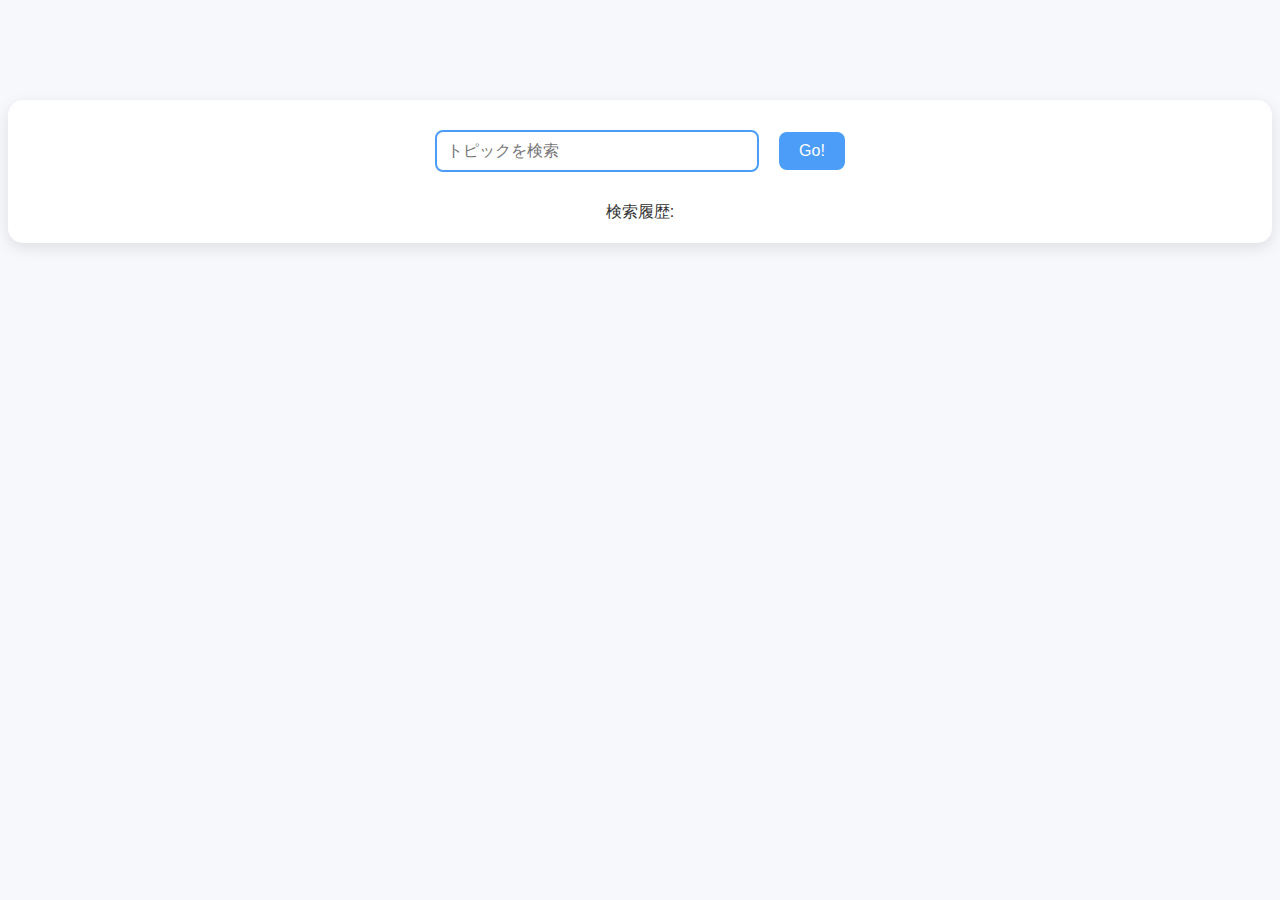
==== index.html @ bf5e3b4c "Update index.html" ====
<!-- index.html -->

<!DOCTYPE html>
<html lang="ja">
<head>
  <meta charset="UTF-8">
  <meta name="viewport" content="width=device-width, initial-scale=1.0">
  <link rel="stylesheet" type="text/css" href="style.css">
  <title>学習サーチ</title>
</head>
<body>
  <div class="search-container">
  <div class="input-container">
    <select id="site-selection" multiple>
  <option value="all">全サイト横断検索</option>
  <option value="asahi.com">Asahi</option>
  <option value="yomiuri.co.jp">Yomiuri</option>
  <!-- ...他のオプションもここに追加 -->
</select>

    </select>
    <input type="text" id="search-input" placeholder="トピックを検索">
    <button id="search-button">Go!</button>
  
  </div>
  <div id="search-history">検索履歴: </div>
</div>

    
  <script src="script.js"></script>
</body>
</html>
---- style.css ----
body {
  
  font-family: 'Poppins', sans-serif;
  background-color: #F7F8FC;
  color: #333;

}

h1 {
  text-align: center;
  margin-bottom: 20px;
  color: #4B9DF8;
}

.search-container {
  display: flex;
  align-items: center;
  flex-direction: column;
  justify-content: center;
  margin-top: 100px;
  background-color: #ffffff;
  padding: 20px;
  border-radius: 15px;
  box-shadow: 0 5px 15px rgba(0, 0, 0, 0.1);
}

.input-container {
  display: flex;
  align-items: center;
}

#site-selection {
  display: none; 
  /* appearance: none;
  outline: none;
  border: 1px solid #aaa;
  border-radius: 8px;
  padding: 10px;
  width: 200px;
  font-size: 16px;
  margin: 10px;
  background-color: #ffffff;
  background-image:
    linear-gradient(45deg, transparent 50%, #000 50%),
    linear-gradient(135deg, #000 50%, transparent 50%),
    linear-gradient(to right, #ccc, #ccc);
  background-position:
    calc(100% - 20px) calc(1em + 2px),
    calc(100% - 15px) calc(1em + 2px),
    calc(100% - 2.5em) 2.5em;
  background-size:
    5px 5px,
    5px 5px,
    1px 1.5em;
  background-repeat: no-repeat;*/
}

#site-selection:hover {
  border-color: #777;
}

#site-selection[multiple] {
  background-image: none;
}

#site-selection:focus-visible {
  box-shadow: 0 0 0 3px #a6c8ff;
  border-color: #007bff;
}

#site-selection:focus:not(:focus-visible) {
  box-shadow: none;
}

#search-input {
  padding: 10px;
  width: 300px;
  font-size: 16px;
  border: 2px solid #4B9DF8;
  border-radius: 8px;
  margin: 10px;
}

#search-button {
    background-color: #4B9DF8;
    color: white;
    padding: 10px 20px;
    font-size: 16px;
    border: none;
    border-radius: 8px;
    cursor: pointer;
    transition: background-color 0.3s;
    margin: 10px;
}

#search-button:hover {
    background-color: #357ABD;
}

#search-history {
  width: 100%;
  text-align: center;
  margin-top: 20px;
}

/* タブレット向けのスタイル */
@media only screen and (min-width: 601px) and (max-width: 1024px) {
    .search-container {
        width: 70%;
        margin: 50px auto;
    }

    #search-input {
        width: 80%;
    }
}

/* スマホ向けのスタイル */
@media only screen and (max-width: 600px) {
    .search-container {
        width: 90%;
        margin: 20px auto;
        flex-direction: column;
    }

    .input-container {
        flex-direction: column;
    }

    #site-selection, #search-input, #search-button {
        margin: 5px 0;
    }

    #search-input {
        width: 100%;
    }
}
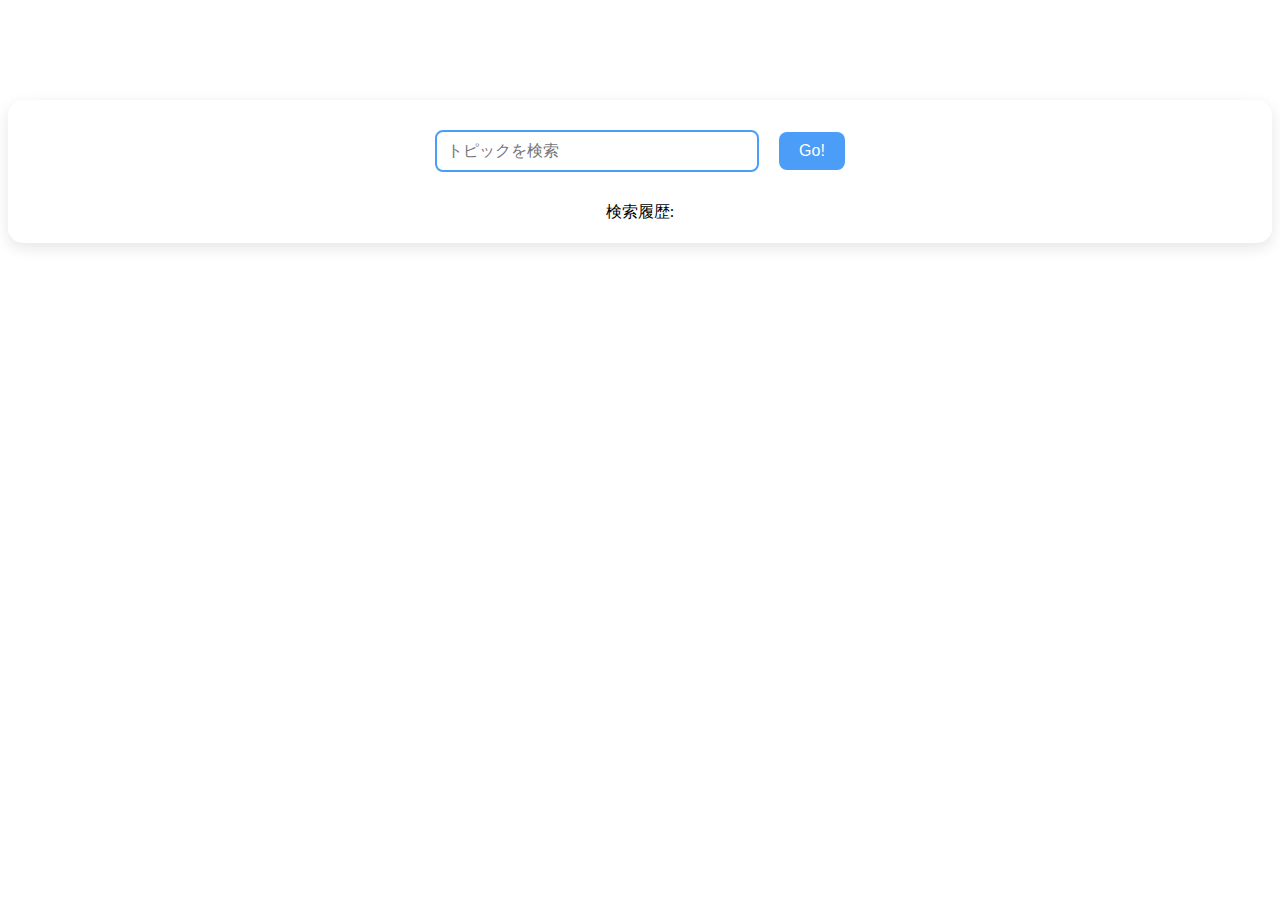
==== commit 32e2189d: "Update index.html" ====
--- a/index.html
+++ b/index.html
@@ -11,11 +11,86 @@
 <body>
   <div class="search-container">
   <div class="input-container">
+  
     <select id="site-selection" multiple>
-  <option value="all">全サイト横断検索</option>
-  <option value="asahi.com">Asahi</option>
-  <option value="yomiuri.co.jp">Yomiuri</option>
-  <!-- ...他のオプションもここに追加 -->
+    
+     <option value="all">全サイト横断検索</option>
+      
+      <option value="asahi.com">Asahi</option>
+      <option value="yomiuri.co.jp">Yomiuri</option>
+      <option value="manabu.asahi.com">manabu.asahi.com</option>
+      <option value="medical.nikkeibp.co.jp">medical.nikkeibp.co.jp</option>
+      <option value="catalyst-for-edu.org">catalyst-for-edu.org</option>
+      <option value="procurri.jp">procurri.jp</option>
+      <option value="www.manabinoba.com">www.manabinoba.com</option>
+      <option value="www.nits.go.jp">www.nits.go.jp</option>
+      <option value="edupedia.jp">edupedia.jp</option>
+      <option value="www.fukushishimbun.co.jp">www.fukushishimbun.co.jp</option>
+      <option value="fukushi.tv">fukushi.tv</option>
+      <option value="ysmedia.jp">ysmedia.jp</option>
+      <option value="goukaku-suppli.com">goukaku-suppli.com</option>
+      <option value="kyoiku.yomiuri.co.jp">kyoiku.yomiuri.co.jp</option>
+      <option value="benesse.jp">benesse.jp</option>
+      <option value="www.meiji.net">www.meiji.net</option>
+      <option value="www.ohrde.or.jp">www.ohrde.or.jp</option>
+      <option value="www.softbank.jp">www.softbank.jp</option>
+      <option value="edtechzine.jp">edtechzine.jp</option>
+      <option value="prtimes.jp">prtimes.jp</option>
+      <option value="www.sentankyo.jp">www.sentankyo.jp</option>
+      <option value="www.bbc.com">www.bbc.com</option>
+      <option value="toyokeizai.net">toyokeizai.net</option>
+      <option value="news.livedoor.com">news.livedoor.com</option>
+      <option value="book.jiji.com">book.jiji.com</option>
+      <option value="ten.tokyo-shoseki.co.jp">ten.tokyo-shoseki.co.jp</option>
+      <option value="gyutte.jp">gyutte.jp</option>
+      <option value="reseed.resemom.jp">reseed.resemom.jp</option>
+      <option value="www.sankei.com">www.sankei.com</option>
+      <option value="enfant.living.jp">enfant.living.jp</option>
+      <option value="ict-enews.net">ict-enews.net</option>
+      <option value="www.nhk.or.jp">www.nhk.or.jp</option>
+      <option value="www.nikkei.com">www.nikkei.com</option>
+      <option value="www.mamatas.net">www.mamatas.net</option>
+      <option value="www.47news.jp">www.47news.jp</option>
+      <option value="st.benesse.ne.jp">st.benesse.ne.jp</option>
+      <option value="mainichi.jp">mainichi.jp</option>
+      <option value="www.youtube.com">www.youtube.com</option>
+      <option value="www.babycome.ne.jp">www.babycome.ne.jp</option>
+      <option value="mamanoko.jp">mamanoko.jp</option>
+      <option value="select.mamastar.jp">select.mamastar.jp</option>
+      <option value="www.kknews.co.jp">www.kknews.co.jp</option>
+      <option value="gaxi.jp">gaxi.jp</option>
+      <option value="woman.mynavi.jp">woman.mynavi.jp</option>
+      <option value="style.ehonnavi.net">style.ehonnavi.net</option>
+      <option value="baby-calendar.jp">baby-calendar.jp</option>
+      <option value="kidsna.com">kidsna.com</option>
+      <option value="conobie.jp">conobie.jp</option>
+      <option value="h-navi.jp">h-navi.jp</option>
+      <option value="j-depo.com">j-depo.com</option>
+      <option value="feature.cozre.jp">feature.cozre.jp</option>
+      <option value="hugkum.sho.jp">hugkum.sho.jp</option>
+      <option value="www.huffingtonpost.jp">www.huffingtonpost.jp</option>
+      <option value="ure.pia.co.jp">ure.pia.co.jp</option>
+      <option value="www.asahi.com">www.asahi.com</option>
+      <option value="kyoiku.sho.jp">kyoiku.sho.jp</option>
+      <option value="juken-mikata.net">juken-mikata.net</option>
+      <option value="mamari.jp">mamari.jp</option>
+      <option value="www.sensei-no-gakkou.com">www.sensei-no-gakkou.com</option>
+      <option value="megaphone.school-voice-pj.org">megaphone.school-voice-pj.org</option>
+      <option value="www.inter-edu.com">www.inter-edu.com</option>
+      <option value="jobrainbow.jp">jobrainbow.jp</option>
+      <option value="sdgs.media">sdgs.media</option>
+      <option value="www.fnn.jp">www.fnn.jp</option>
+      <option value="meiiku.com">meiiku.com</option>
+      <option value="www.yomiuri.co.jp">www.yomiuri.co.jp</option>
+      <option value="www.asahi.com">www.asahi.com</option>
+      <option value="www.kyobun.co.jp">www.kyobun.co.jp</option>
+      <option value="edujump.net">edujump.net</option>
+      <option value="www.ikuhaku.com">www.ikuhaku.com</option>
+      <option value="www.kyoiku-press.co.jp">www.kyoiku-press.co.jp</option>
+      <option value="imakosochihou.com">imakosochihou.com</option>
+
+      <!-- ...他のオプションもここに追加 -->
+      
 </select>
 
     </select>
--- a/style.css
+++ b/style.css
@@ -1,3 +1,5 @@
+<!-- style.css -->
+
 body {
   
   font-family: 'Poppins', sans-serif;
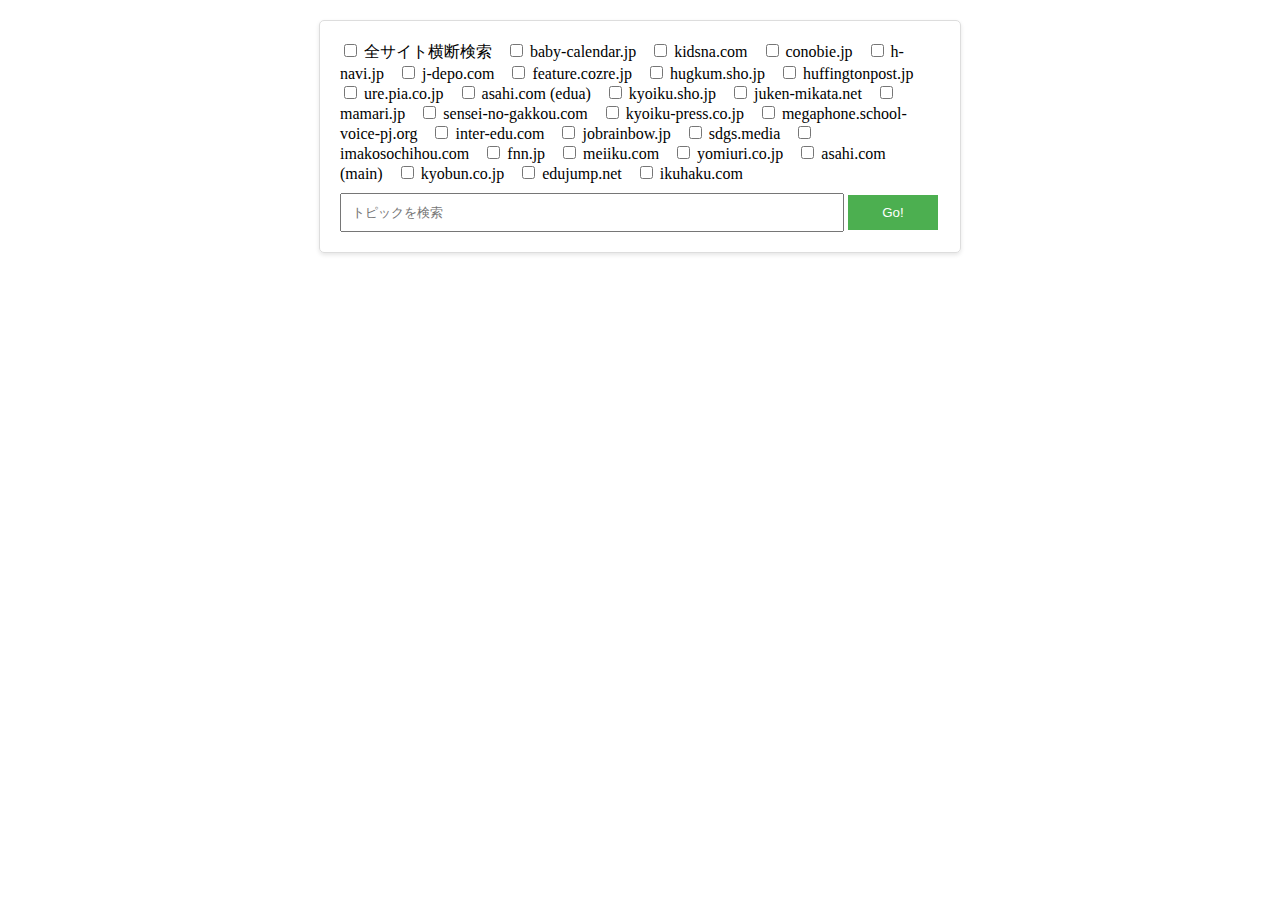
==== commit 929e134a: "Update index.html" ====
--- a/index.html
+++ b/index.html
@@ -1,107 +1,140 @@
-<!-- index.html -->
-
 <!DOCTYPE html>
 <html lang="ja">
 <head>
-  <meta charset="UTF-8">
-  <meta name="viewport" content="width=device-width, initial-scale=1.0">
-  <link rel="stylesheet" type="text/css" href="style.css">
-  <title>学習サーチ</title>
+    <meta charset="UTF-8">
+    <meta name="viewport" content="width=device-width, initial-scale=1.0">
+    <title>サイト横断検索フォーム</title>
+    <style>
+        .input-container {
+            width: 100%;
+            max-width: 600px;
+            margin: 20px auto;
+            padding: 20px;
+            border: 1px solid #ddd;
+            border-radius: 5px;
+            box-shadow: 0 2px 4px rgba(0, 0, 0, 0.1);
+        }
+
+        #checkboxes-container label {
+            margin-right: 10px;
+        }
+
+        #search-input {
+            width: 80%;
+            padding: 10px;
+            margin-top: 10px;
+        }
+
+        #search-button {
+            width: 15%;
+            padding: 10px 15px;
+            margin-top: 10px;
+            background-color: #4CAF50;
+            border: none;
+            color: white;
+            cursor: pointer;
+        }
+
+        #search-button:hover {
+            background-color: #45a049;
+        }
+    </style>
 </head>
 <body>
-  <div class="search-container">
-  <div class="input-container">
-  
-    <select id="site-selection" multiple>
-    
-     <option value="all">全サイト横断検索</option>
-      
-      <option value="asahi.com">Asahi</option>
-      <option value="yomiuri.co.jp">Yomiuri</option>
-      <option value="manabu.asahi.com">manabu.asahi.com</option>
-      <option value="medical.nikkeibp.co.jp">medical.nikkeibp.co.jp</option>
-      <option value="catalyst-for-edu.org">catalyst-for-edu.org</option>
-      <option value="procurri.jp">procurri.jp</option>
-      <option value="www.manabinoba.com">www.manabinoba.com</option>
-      <option value="www.nits.go.jp">www.nits.go.jp</option>
-      <option value="edupedia.jp">edupedia.jp</option>
-      <option value="www.fukushishimbun.co.jp">www.fukushishimbun.co.jp</option>
-      <option value="fukushi.tv">fukushi.tv</option>
-      <option value="ysmedia.jp">ysmedia.jp</option>
-      <option value="goukaku-suppli.com">goukaku-suppli.com</option>
-      <option value="kyoiku.yomiuri.co.jp">kyoiku.yomiuri.co.jp</option>
-      <option value="benesse.jp">benesse.jp</option>
-      <option value="www.meiji.net">www.meiji.net</option>
-      <option value="www.ohrde.or.jp">www.ohrde.or.jp</option>
-      <option value="www.softbank.jp">www.softbank.jp</option>
-      <option value="edtechzine.jp">edtechzine.jp</option>
-      <option value="prtimes.jp">prtimes.jp</option>
-      <option value="www.sentankyo.jp">www.sentankyo.jp</option>
-      <option value="www.bbc.com">www.bbc.com</option>
-      <option value="toyokeizai.net">toyokeizai.net</option>
-      <option value="news.livedoor.com">news.livedoor.com</option>
-      <option value="book.jiji.com">book.jiji.com</option>
-      <option value="ten.tokyo-shoseki.co.jp">ten.tokyo-shoseki.co.jp</option>
-      <option value="gyutte.jp">gyutte.jp</option>
-      <option value="reseed.resemom.jp">reseed.resemom.jp</option>
-      <option value="www.sankei.com">www.sankei.com</option>
-      <option value="enfant.living.jp">enfant.living.jp</option>
-      <option value="ict-enews.net">ict-enews.net</option>
-      <option value="www.nhk.or.jp">www.nhk.or.jp</option>
-      <option value="www.nikkei.com">www.nikkei.com</option>
-      <option value="www.mamatas.net">www.mamatas.net</option>
-      <option value="www.47news.jp">www.47news.jp</option>
-      <option value="st.benesse.ne.jp">st.benesse.ne.jp</option>
-      <option value="mainichi.jp">mainichi.jp</option>
-      <option value="www.youtube.com">www.youtube.com</option>
-      <option value="www.babycome.ne.jp">www.babycome.ne.jp</option>
-      <option value="mamanoko.jp">mamanoko.jp</option>
-      <option value="select.mamastar.jp">select.mamastar.jp</option>
-      <option value="www.kknews.co.jp">www.kknews.co.jp</option>
-      <option value="gaxi.jp">gaxi.jp</option>
-      <option value="woman.mynavi.jp">woman.mynavi.jp</option>
-      <option value="style.ehonnavi.net">style.ehonnavi.net</option>
-      <option value="baby-calendar.jp">baby-calendar.jp</option>
-      <option value="kidsna.com">kidsna.com</option>
-      <option value="conobie.jp">conobie.jp</option>
-      <option value="h-navi.jp">h-navi.jp</option>
-      <option value="j-depo.com">j-depo.com</option>
-      <option value="feature.cozre.jp">feature.cozre.jp</option>
-      <option value="hugkum.sho.jp">hugkum.sho.jp</option>
-      <option value="www.huffingtonpost.jp">www.huffingtonpost.jp</option>
-      <option value="ure.pia.co.jp">ure.pia.co.jp</option>
-      <option value="www.asahi.com">www.asahi.com</option>
-      <option value="kyoiku.sho.jp">kyoiku.sho.jp</option>
-      <option value="juken-mikata.net">juken-mikata.net</option>
-      <option value="mamari.jp">mamari.jp</option>
-      <option value="www.sensei-no-gakkou.com">www.sensei-no-gakkou.com</option>
-      <option value="megaphone.school-voice-pj.org">megaphone.school-voice-pj.org</option>
-      <option value="www.inter-edu.com">www.inter-edu.com</option>
-      <option value="jobrainbow.jp">jobrainbow.jp</option>
-      <option value="sdgs.media">sdgs.media</option>
-      <option value="www.fnn.jp">www.fnn.jp</option>
-      <option value="meiiku.com">meiiku.com</option>
-      <option value="www.yomiuri.co.jp">www.yomiuri.co.jp</option>
-      <option value="www.asahi.com">www.asahi.com</option>
-      <option value="www.kyobun.co.jp">www.kyobun.co.jp</option>
-      <option value="edujump.net">edujump.net</option>
-      <option value="www.ikuhaku.com">www.ikuhaku.com</option>
-      <option value="www.kyoiku-press.co.jp">www.kyoiku-press.co.jp</option>
-      <option value="imakosochihou.com">imakosochihou.com</option>
+    <div class="input-container">
+    <div id="checkboxes-container">
+        <input type="checkbox" id="all-sites" name="all-sites" value="all">
+        <label for="all-sites">全サイト横断検索</label>
 
-      <!-- ...他のオプションもここに追加 -->
-      
-</select>
+        <input type="checkbox" id="baby-calendar.jp" name="baby-calendar.jp" value="https://baby-calendar.jp/smilenews/all">
+        <label for="baby-calendar.jp">baby-calendar.jp</label>
 
-    </select>
+        <input type="checkbox" id="kidsna.com" name="kidsna.com" value="https://kidsna.com/magazine">
+        <label for="kidsna.com">kidsna.com</label>
+
+        <input type="checkbox" id="conobie.jp" name="conobie.jp" value="https://conobie.jp/">
+        <label for="conobie.jp">conobie.jp</label>
+
+        <input type="checkbox" id="h-navi.jp" name="h-navi.jp" value="https://h-navi.jp/">
+        <label for="h-navi.jp">h-navi.jp</label>
+
+        <input type="checkbox" id="j-depo.com" name="j-depo.com" value="https://j-depo.com/hoiku/news/">
+        <label for="j-depo.com">j-depo.com</label>
+
+        <input type="checkbox" id="feature.cozre.jp" name="feature.cozre.jp" value="https://feature.cozre.jp/">
+        <label for="feature.cozre.jp">feature.cozre.jp</label>
+
+        <input type="checkbox" id="hugkum.sho.jp" name="hugkum.sho.jp" value="https://hugkum.sho.jp/">
+        <label for="hugkum.sho.jp">hugkum.sho.jp</label>
+
+        <input type="checkbox" id="huffingtonpost.jp" name="huffingtonpost.jp" value="https://www.huffingtonpost.jp/">
+        <label for="huffingtonpost.jp">huffingtonpost.jp</label>
+
+        <input type="checkbox" id="ure.pia.co.jp" name="ure.pia.co.jp" value="https://ure.pia.co.jp/list/media?c=hapimama">
+        <label for="ure.pia.co.jp">ure.pia.co.jp</label>
+              
+        <input type="checkbox" id="asahi.com-edua" name="asahi.com-edua" value="https://www.asahi.com/edua/">
+        <label for="asahi.com-edua">asahi.com (edua)</label>
+
+        <input type="checkbox" id="kyoiku.sho.jp" name="kyoiku.sho.jp" value="https://kyoiku.sho.jp/">
+        <label for="kyoiku.sho.jp">kyoiku.sho.jp</label>
+
+        <input type="checkbox" id="juken-mikata.net" name="juken-mikata.net" value="https://juken-mikata.net/">
+        <label for="juken-mikata.net">juken-mikata.net</label>
+
+        <input type="checkbox" id="mamari.jp" name="mamari.jp" value="https://mamari.jp/">
+        <label for="mamari.jp">mamari.jp</label>
+
+        <input type="checkbox" id="sensei-no-gakkou.com" name="sensei-no-gakkou.com" value="https://www.sensei-no-gakkou.com/">
+        <label for="sensei-no-gakkou.com">sensei-no-gakkou.com</label>
+
+        <input type="checkbox" id="kyoiku-press.co.jp" name="kyoiku-press.co.jp" value="http://www.kyoiku-press.co.jp/">
+        <label for="kyoiku-press.co.jp">kyoiku-press.co.jp</label>
+
+        <input type="checkbox" id="megaphone.school-voice-pj.org" name="megaphone.school-voice-pj.org" value="https://megaphone.school-voice-pj.org/">
+        <label for="megaphone.school-voice-pj.org">megaphone.school-voice-pj.org</label>
+
+        <input type="checkbox" id="inter-edu.com" name="inter-edu.com" value="https://www.inter-edu.com/">
+        <label for="inter-edu.com">inter-edu.com</label>
+
+        <input type="checkbox" id="jobrainbow.jp" name="jobrainbow.jp" value="https://jobrainbow.jp/">
+        <label for="jobrainbow.jp">jobrainbow.jp</label>
+
+        <input type="checkbox" id="sdgs.media" name="sdgs.media" value="https://sdgs.media/">
+        <label for="sdgs.media">sdgs.media</label>
+
+        <input type="checkbox" id="imakosochihou.com" name="imakosochihou.com" value="http://imakosochihou.com/">
+        <label for="imakosochihou.com">imakosochihou.com</label>
+
+        <input type="checkbox" id="fnn.jp" name="fnn.jp" value="https://www.fnn.jp/">
+        <label for="fnn.jp">fnn.jp</label>
+
+        <input type="checkbox" id="meiiku.com" name="meiiku.com" value="https://meiiku.com/">
+        <label for="meiiku.com">meiiku.com</label>
+
+        <input type="checkbox" id="yomiuri.co.jp" name="yomiuri.co.jp" value="https://www.yomiuri.co.jp/">
+        <label for="yomiuri.co.jp">yomiuri.co.jp</label>
+
+        <input type="checkbox" id="asahi.com-main" name="asahi.com-main" value="https://www.asahi.com/?iref=pc_gnavi">
+        <label for="asahi.com-main">asahi.com (main)</label>
+
+        <input type="checkbox" id="kyobun.co.jp" name="kyobun.co.jp" value="https://www.kyobun.co.jp/">
+        <label for="kyobun.co.jp">kyobun.co.jp</label>
+
+        <input type="checkbox" id="edujump.net" name="edujump.net" value="https://edujump.net/">
+        <label for="edujump.net">edujump.net</label>
+
+        <input type="checkbox" id="ikuhaku.com" name="ikuhaku.com" value="https://www.ikuhaku.com/">
+        <label for="ikuhaku.com">ikuhaku.com</label>
+        
+    </div>
     <input type="text" id="search-input" placeholder="トピックを検索">
     <button id="search-button">Go!</button>
-  
-  </div>
-  <div id="search-history">検索履歴: </div>
 </div>
 
-    
-  <script src="script.js"></script>
+    </div>
+    <script>
+        // JavaScriptを使って、例えば全サイト横断検索がチェックされた場合に、他のチェックボックスが選択解除されるような処理を追加することができます。
+    </script>
 </body>
 </html>
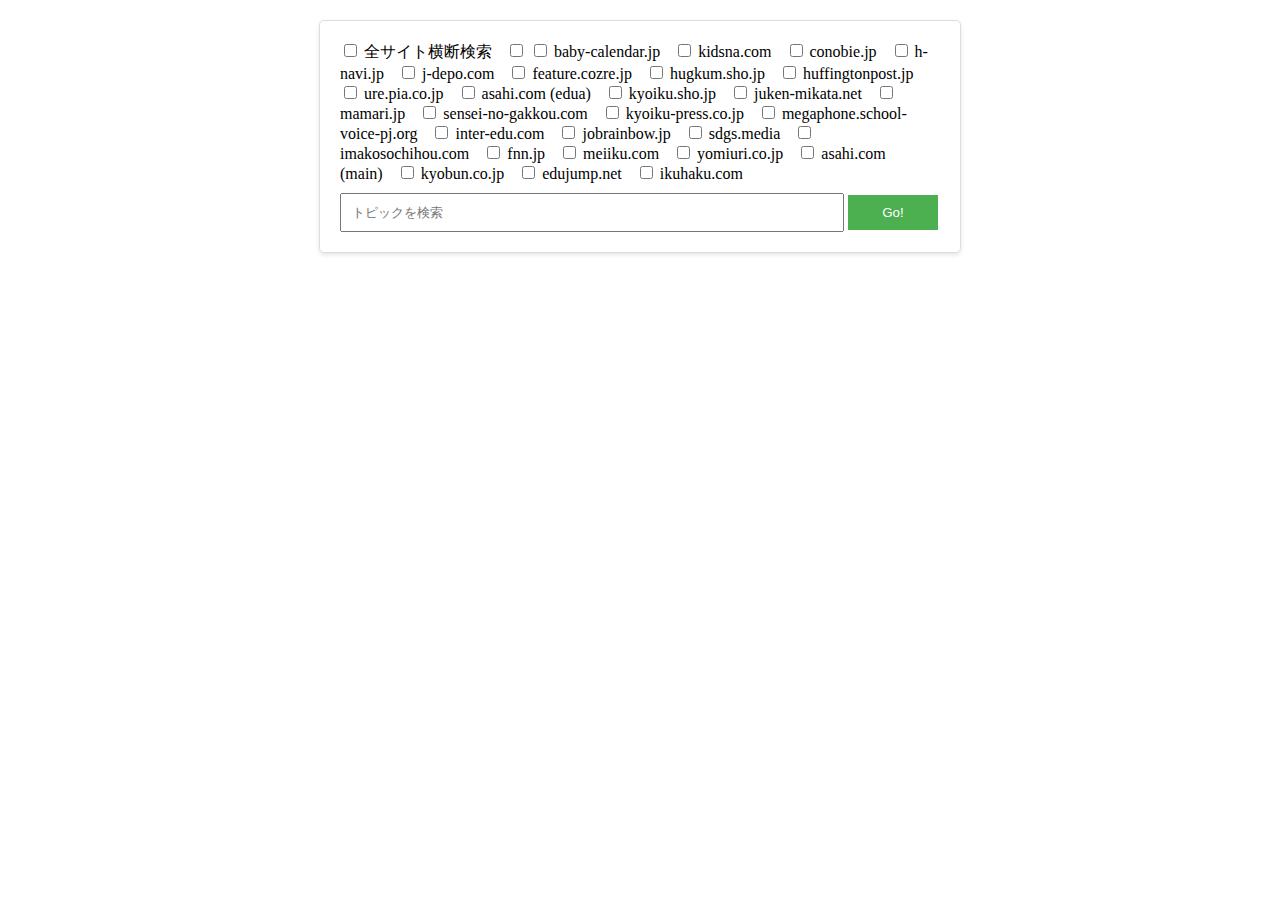
==== commit 396e77bc: "Update index.html" ====
--- a/index.html
+++ b/index.html
@@ -45,6 +45,10 @@
     <div id="checkboxes-container">
         <input type="checkbox" id="all-sites" name="all-sites" value="all">
         <label for="all-sites">全サイト横断検索</label>
+        
+        <input type="checkbox" id="all-sites" name="all-sites" value="all" onclick="deselectOthers()">
+<!-- その他のチェックボックス... -->
+
 
         <input type="checkbox" id="baby-calendar.jp" name="baby-calendar.jp" value="https://baby-calendar.jp/smilenews/all">
         <label for="baby-calendar.jp">baby-calendar.jp</label>
@@ -127,6 +131,7 @@
         <input type="checkbox" id="ikuhaku.com" name="ikuhaku.com" value="https://www.ikuhaku.com/">
         <label for="ikuhaku.com">ikuhaku.com</label>
         
+        
     </div>
     <input type="text" id="search-input" placeholder="トピックを検索">
     <button id="search-button">Go!</button>
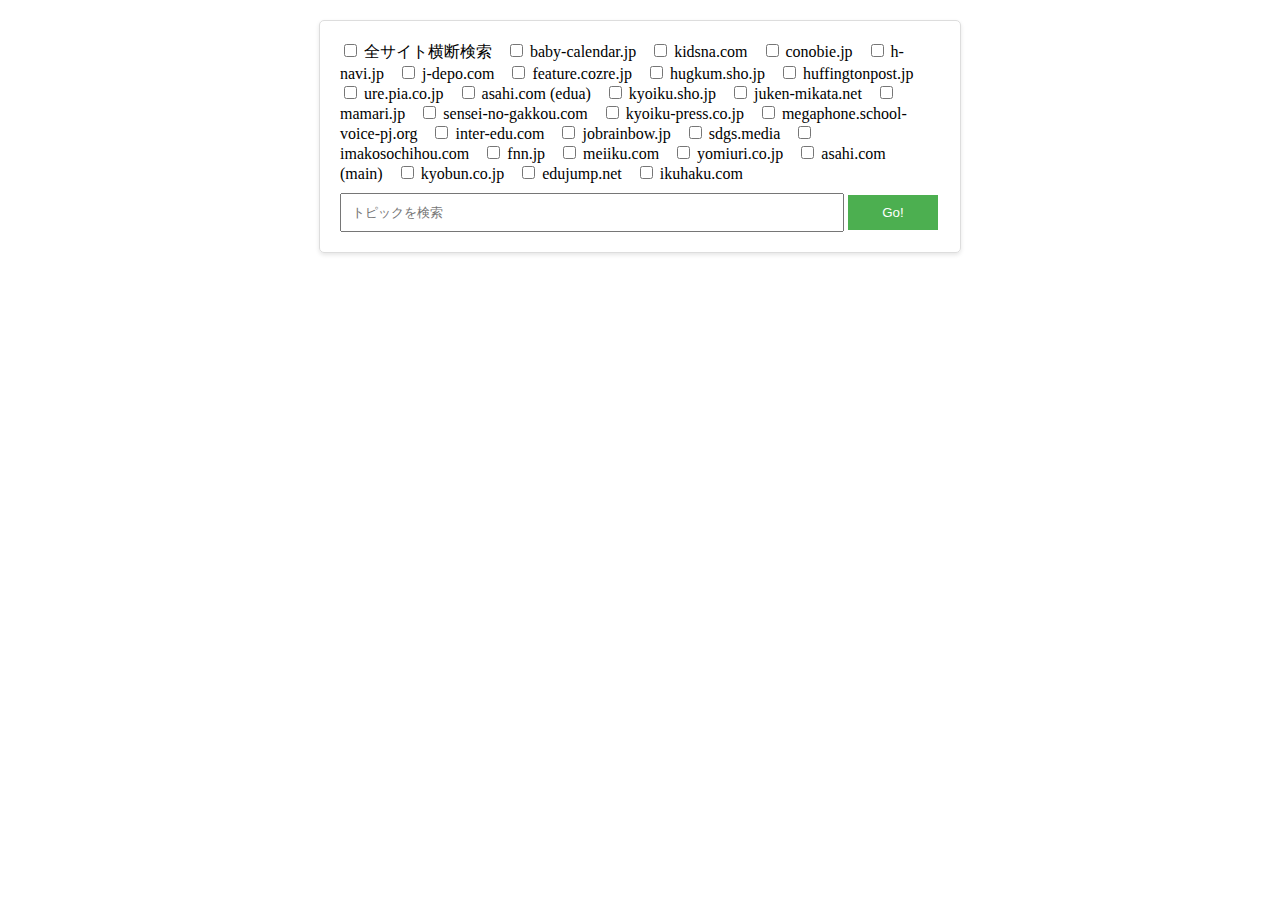
==== commit a82af301: "Update index.html" ====
--- a/index.html
+++ b/index.html
@@ -43,11 +43,8 @@
 <body>
     <div class="input-container">
     <div id="checkboxes-container">
-        <input type="checkbox" id="all-sites" name="all-sites" value="all">
-        <label for="all-sites">全サイト横断検索</label>
-        
-        <input type="checkbox" id="all-sites" name="all-sites" value="all" onclick="deselectOthers()">
-<!-- その他のチェックボックス... -->
+        <input type="checkbox" id="cross-site-search" name="cross-site-search" value="all" onclick="deselectOthers()">
+        <label for="cross-site-search">全サイト横断検索</label>
 
 
         <input type="checkbox" id="baby-calendar.jp" name="baby-calendar.jp" value="https://baby-calendar.jp/smilenews/all">
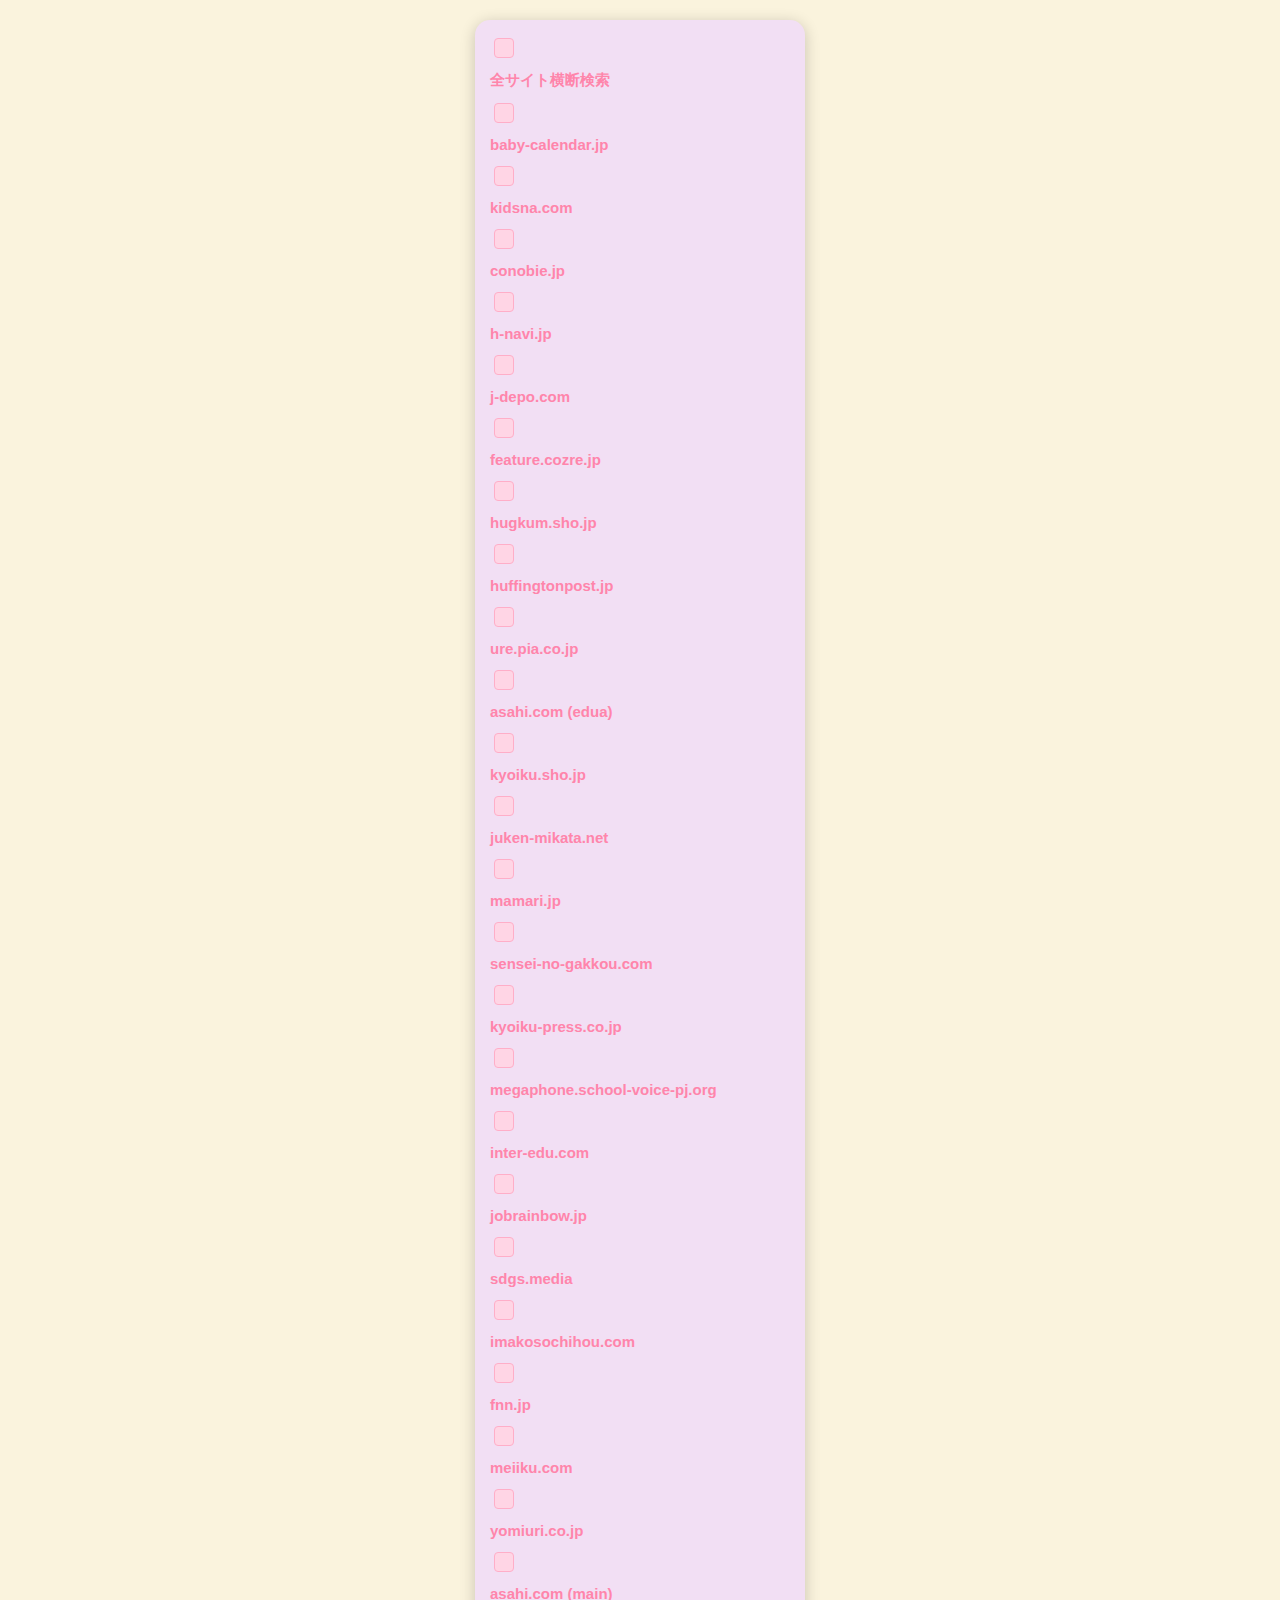
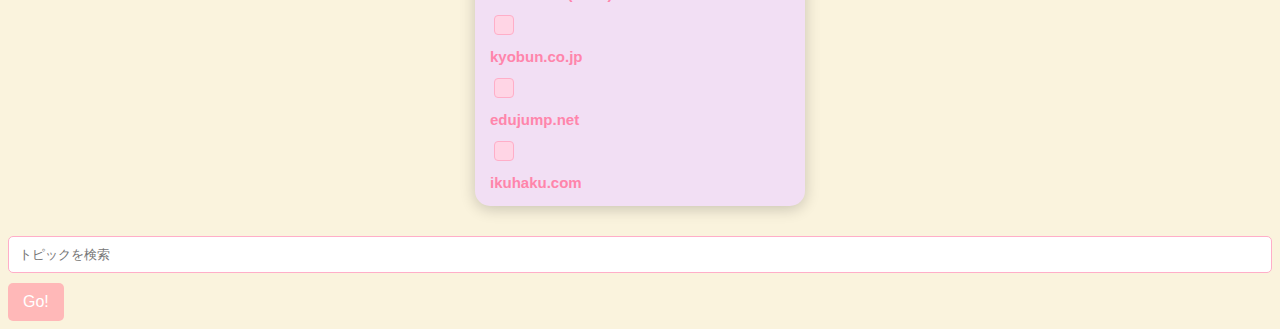
==== commit 1e191216: "Update index.html" ====
--- a/index.html
+++ b/index.html
@@ -1,142 +1,108 @@
+<!-- index.html -->
+
 <!DOCTYPE html>
 <html lang="ja">
 <head>
     <meta charset="UTF-8">
     <meta name="viewport" content="width=device-width, initial-scale=1.0">
     <title>サイト横断検索フォーム</title>
-    <style>
-        .input-container {
-            width: 100%;
-            max-width: 600px;
-            margin: 20px auto;
-            padding: 20px;
-            border: 1px solid #ddd;
-            border-radius: 5px;
-            box-shadow: 0 2px 4px rgba(0, 0, 0, 0.1);
-        }
-
-        #checkboxes-container label {
-            margin-right: 10px;
-        }
-
-        #search-input {
-            width: 80%;
-            padding: 10px;
-            margin-top: 10px;
-        }
-
-        #search-button {
-            width: 15%;
-            padding: 10px 15px;
-            margin-top: 10px;
-            background-color: #4CAF50;
-            border: none;
-            color: white;
-            cursor: pointer;
-        }
-
-        #search-button:hover {
-            background-color: #45a049;
-        }
-    </style>
+    <!-- style.cssを読み込む -->
+    <link rel="stylesheet" href="style.css">
 </head>
 <body>
     <div class="input-container">
-    <div id="checkboxes-container">
-        <input type="checkbox" id="cross-site-search" name="cross-site-search" value="all" onclick="deselectOthers()">
-        <label for="cross-site-search">全サイト横断検索</label>
+        <div id="checkboxes-container">
+            <input type="checkbox" id="cross-site-search" name="cross-site-search" value="all" onclick="deselectOthers()">
+            <label for="cross-site-search">全サイト横断検索</label>
 
 
-        <input type="checkbox" id="baby-calendar.jp" name="baby-calendar.jp" value="https://baby-calendar.jp/smilenews/all">
-        <label for="baby-calendar.jp">baby-calendar.jp</label>
+            <input type="checkbox" id="baby-calendar.jp" name="baby-calendar.jp" value="https://baby-calendar.jp/smilenews/all">
+            <label for="baby-calendar.jp">baby-calendar.jp</label>
 
-        <input type="checkbox" id="kidsna.com" name="kidsna.com" value="https://kidsna.com/magazine">
-        <label for="kidsna.com">kidsna.com</label>
+            <input type="checkbox" id="kidsna.com" name="kidsna.com" value="https://kidsna.com/magazine">
+            <label for="kidsna.com">kidsna.com</label>
 
-        <input type="checkbox" id="conobie.jp" name="conobie.jp" value="https://conobie.jp/">
-        <label for="conobie.jp">conobie.jp</label>
+            <input type="checkbox" id="conobie.jp" name="conobie.jp" value="https://conobie.jp/">
+            <label for="conobie.jp">conobie.jp</label>
 
-        <input type="checkbox" id="h-navi.jp" name="h-navi.jp" value="https://h-navi.jp/">
-        <label for="h-navi.jp">h-navi.jp</label>
+            <input type="checkbox" id="h-navi.jp" name="h-navi.jp" value="https://h-navi.jp/">
+            <label for="h-navi.jp">h-navi.jp</label>
 
-        <input type="checkbox" id="j-depo.com" name="j-depo.com" value="https://j-depo.com/hoiku/news/">
-        <label for="j-depo.com">j-depo.com</label>
+            <input type="checkbox" id="j-depo.com" name="j-depo.com" value="https://j-depo.com/hoiku/news/">
+            <label for="j-depo.com">j-depo.com</label>
 
-        <input type="checkbox" id="feature.cozre.jp" name="feature.cozre.jp" value="https://feature.cozre.jp/">
-        <label for="feature.cozre.jp">feature.cozre.jp</label>
+            <input type="checkbox" id="feature.cozre.jp" name="feature.cozre.jp" value="https://feature.cozre.jp/">
+            <label for="feature.cozre.jp">feature.cozre.jp</label>
 
-        <input type="checkbox" id="hugkum.sho.jp" name="hugkum.sho.jp" value="https://hugkum.sho.jp/">
-        <label for="hugkum.sho.jp">hugkum.sho.jp</label>
+            <input type="checkbox" id="hugkum.sho.jp" name="hugkum.sho.jp" value="https://hugkum.sho.jp/">
+            <label for="hugkum.sho.jp">hugkum.sho.jp</label>
 
-        <input type="checkbox" id="huffingtonpost.jp" name="huffingtonpost.jp" value="https://www.huffingtonpost.jp/">
-        <label for="huffingtonpost.jp">huffingtonpost.jp</label>
+            <input type="checkbox" id="huffingtonpost.jp" name="huffingtonpost.jp" value="https://www.huffingtonpost.jp/">
+            <label for="huffingtonpost.jp">huffingtonpost.jp</label>
 
-        <input type="checkbox" id="ure.pia.co.jp" name="ure.pia.co.jp" value="https://ure.pia.co.jp/list/media?c=hapimama">
-        <label for="ure.pia.co.jp">ure.pia.co.jp</label>
-              
-        <input type="checkbox" id="asahi.com-edua" name="asahi.com-edua" value="https://www.asahi.com/edua/">
-        <label for="asahi.com-edua">asahi.com (edua)</label>
+            <input type="checkbox" id="ure.pia.co.jp" name="ure.pia.co.jp" value="https://ure.pia.co.jp/list/media?c=hapimama">
+            <label for="ure.pia.co.jp">ure.pia.co.jp</label>
+                  
+            <input type="checkbox" id="asahi.com-edua" name="asahi.com-edua" value="https://www.asahi.com/edua/">
+            <label for="asahi.com-edua">asahi.com (edua)</label>
 
-        <input type="checkbox" id="kyoiku.sho.jp" name="kyoiku.sho.jp" value="https://kyoiku.sho.jp/">
-        <label for="kyoiku.sho.jp">kyoiku.sho.jp</label>
+            <input type="checkbox" id="kyoiku.sho.jp" name="kyoiku.sho.jp" value="https://kyoiku.sho.jp/">
+            <label for="kyoiku.sho.jp">kyoiku.sho.jp</label>
 
-        <input type="checkbox" id="juken-mikata.net" name="juken-mikata.net" value="https://juken-mikata.net/">
-        <label for="juken-mikata.net">juken-mikata.net</label>
+            <input type="checkbox" id="juken-mikata.net" name="juken-mikata.net" value="https://juken-mikata.net/">
+            <label for="juken-mikata.net">juken-mikata.net</label>
 
-        <input type="checkbox" id="mamari.jp" name="mamari.jp" value="https://mamari.jp/">
-        <label for="mamari.jp">mamari.jp</label>
+            <input type="checkbox" id="mamari.jp" name="mamari.jp" value="https://mamari.jp/">
+            <label for="mamari.jp">mamari.jp</label>
 
-        <input type="checkbox" id="sensei-no-gakkou.com" name="sensei-no-gakkou.com" value="https://www.sensei-no-gakkou.com/">
-        <label for="sensei-no-gakkou.com">sensei-no-gakkou.com</label>
+            <input type="checkbox" id="sensei-no-gakkou.com" name="sensei-no-gakkou.com" value="https://www.sensei-no-gakkou.com/">
+            <label for="sensei-no-gakkou.com">sensei-no-gakkou.com</label>
 
-        <input type="checkbox" id="kyoiku-press.co.jp" name="kyoiku-press.co.jp" value="http://www.kyoiku-press.co.jp/">
-        <label for="kyoiku-press.co.jp">kyoiku-press.co.jp</label>
+            <input type="checkbox" id="kyoiku-press.co.jp" name="kyoiku-press.co.jp" value="http://www.kyoiku-press.co.jp/">
+            <label for="kyoiku-press.co.jp">kyoiku-press.co.jp</label>
 
-        <input type="checkbox" id="megaphone.school-voice-pj.org" name="megaphone.school-voice-pj.org" value="https://megaphone.school-voice-pj.org/">
-        <label for="megaphone.school-voice-pj.org">megaphone.school-voice-pj.org</label>
+            <input type="checkbox" id="megaphone.school-voice-pj.org" name="megaphone.school-voice-pj.org" value="https://megaphone.school-voice-pj.org/">
+            <label for="megaphone.school-voice-pj.org">megaphone.school-voice-pj.org</label>
 
-        <input type="checkbox" id="inter-edu.com" name="inter-edu.com" value="https://www.inter-edu.com/">
-        <label for="inter-edu.com">inter-edu.com</label>
+            <input type="checkbox" id="inter-edu.com" name="inter-edu.com" value="https://www.inter-edu.com/">
+            <label for="inter-edu.com">inter-edu.com</label>
 
-        <input type="checkbox" id="jobrainbow.jp" name="jobrainbow.jp" value="https://jobrainbow.jp/">
-        <label for="jobrainbow.jp">jobrainbow.jp</label>
+            <input type="checkbox" id="jobrainbow.jp" name="jobrainbow.jp" value="https://jobrainbow.jp/">
+            <label for="jobrainbow.jp">jobrainbow.jp</label>
 
-        <input type="checkbox" id="sdgs.media" name="sdgs.media" value="https://sdgs.media/">
-        <label for="sdgs.media">sdgs.media</label>
+            <input type="checkbox" id="sdgs.media" name="sdgs.media" value="https://sdgs.media/">
+            <label for="sdgs.media">sdgs.media</label>
 
-        <input type="checkbox" id="imakosochihou.com" name="imakosochihou.com" value="http://imakosochihou.com/">
-        <label for="imakosochihou.com">imakosochihou.com</label>
+            <input type="checkbox" id="imakosochihou.com" name="imakosochihou.com" value="http://imakosochihou.com/">
+            <label for="imakosochihou.com">imakosochihou.com</label>
 
-        <input type="checkbox" id="fnn.jp" name="fnn.jp" value="https://www.fnn.jp/">
-        <label for="fnn.jp">fnn.jp</label>
+            <input type="checkbox" id="fnn.jp" name="fnn.jp" value="https://www.fnn.jp/">
+            <label for="fnn.jp">fnn.jp</label>
 
-        <input type="checkbox" id="meiiku.com" name="meiiku.com" value="https://meiiku.com/">
-        <label for="meiiku.com">meiiku.com</label>
+            <input type="checkbox" id="meiiku.com" name="meiiku.com" value="https://meiiku.com/">
+            <label for="meiiku.com">meiiku.com</label>
 
-        <input type="checkbox" id="yomiuri.co.jp" name="yomiuri.co.jp" value="https://www.yomiuri.co.jp/">
-        <label for="yomiuri.co.jp">yomiuri.co.jp</label>
+            <input type="checkbox" id="yomiuri.co.jp" name="yomiuri.co.jp" value="https://www.yomiuri.co.jp/">
+            <label for="yomiuri.co.jp">yomiuri.co.jp</label>
 
-        <input type="checkbox" id="asahi.com-main" name="asahi.com-main" value="https://www.asahi.com/?iref=pc_gnavi">
-        <label for="asahi.com-main">asahi.com (main)</label>
+            <input type="checkbox" id="asahi.com-main" name="asahi.com-main" value="https://www.asahi.com/?iref=pc_gnavi">
+            <label for="asahi.com-main">asahi.com (main)</label>
 
-        <input type="checkbox" id="kyobun.co.jp" name="kyobun.co.jp" value="https://www.kyobun.co.jp/">
-        <label for="kyobun.co.jp">kyobun.co.jp</label>
+            <input type="checkbox" id="kyobun.co.jp" name="kyobun.co.jp" value="https://www.kyobun.co.jp/">
+            <label for="kyobun.co.jp">kyobun.co.jp</label>
 
-        <input type="checkbox" id="edujump.net" name="edujump.net" value="https://edujump.net/">
-        <label for="edujump.net">edujump.net</label>
+            <input type="checkbox" id="edujump.net" name="edujump.net" value="https://edujump.net/">
+            <label for="edujump.net">edujump.net</label>
 
-        <input type="checkbox" id="ikuhaku.com" name="ikuhaku.com" value="https://www.ikuhaku.com/">
-        <label for="ikuhaku.com">ikuhaku.com</label>
-        
-        
+            <input type="checkbox" id="ikuhaku.com" name="ikuhaku.com" value="https://www.ikuhaku.com/">
+            <label for="ikuhaku.com">ikuhaku.com</label>
+
+            
+        </div>
+        <input type="text" id="search-input" placeholder="トピックを検索">
+        <button id="search-button">Go!</button>
     </div>
-    <input type="text" id="search-input" placeholder="トピックを検索">
-    <button id="search-button">Go!</button>
-</div>
-
-    </div>
-    <script>
-        // JavaScriptを使って、例えば全サイト横断検索がチェックされた場合に、他のチェックボックスが選択解除されるような処理を追加することができます。
-    </script>
+    <!-- JavaScriptを使って、例えば全サイト横断検索がチェックされた場合に、他のチェックボックスが選択解除されるような処理を追加することができます。 -->
+    <script src="script.js"></script>
 </body>
 </html>
--- a/style.css
+++ b/style.css
@@ -0,0 +1,77 @@
+/* ベースのスタイル */
+body {
+    font-family: 'Arial', sans-serif;
+    background-color: #FAF3DD; /* パステルイエロー */
+    color: #333; /* ダークテキスト */
+}
+
+/* チェックボックスコンテナのスタイル */
+#checkboxes-container {
+    display: flex;
+    flex-direction: column;
+    gap: 10px;
+    max-width: 300px;
+    margin: 20px auto;
+    border-radius: 15px;
+    padding: 15px;
+    box-shadow: 0 3px 15px rgba(0, 0, 0, 0.2); /* 影付きでポップな感じに */
+    background-color: #F2DFF4; /* パステルパープル */
+}
+
+/* チェックボックスとラベルのスタイル */
+#checkboxes-container input[type="checkbox"] {
+    margin-right: 8px;
+    appearance: none; /* デフォルトのチェックボックススタイルを非表示に */
+    width: 20px;
+    height: 20px;
+    background-color: #FFD5E5; /* パステルピンク */
+    border: 1px solid #FFAEC8; /* より明るいピンクのボーダー */
+    border-radius: 4px;
+    position: relative;
+    outline: none; /* クリック時のアウトラインを非表示に */
+    cursor: pointer;
+}
+
+#checkboxes-container input[type="checkbox"]:checked::after {
+    content: '''; /* チェックマークのアイコン */
+    color: #FFAEC8; /* より明るいピンク */
+    position: absolute;
+    top: 50%;
+    left: 50%;
+    transform: translate(-50%, -50%); /* 中央に配置 */
+    font-size: 14px;
+}
+
+#checkboxes-container label {
+    cursor: pointer;
+    font-size: 15px;
+    font-weight: bold;
+    color: #FF85AB; /* 明るいピンクテキスト */
+}
+
+/* 検索ボタンのスタイル */
+#search-button {
+    padding: 10px 15px;
+    border: none;
+    border-radius: 5px;
+    background-color: #FFB8B8; /* ピンクベースのボタン色 */
+    color: white;
+    font-size: 16px;
+    cursor: pointer;
+    margin-top: 10px;
+}
+
+#search-button:hover {
+    background-color: #FFA0A0; /* ホバー時の明るいピンク */
+}
+
+/* 検索入力のスタイル */
+#search-input {
+    padding: 10px;
+    border-radius: 5px;
+    border: 1px solid #FFAEC8; /* 明るいピンクのボーダー */
+    width: 100%;
+    box-sizing: border-box;
+    margin-top: 10px;
+}
+
